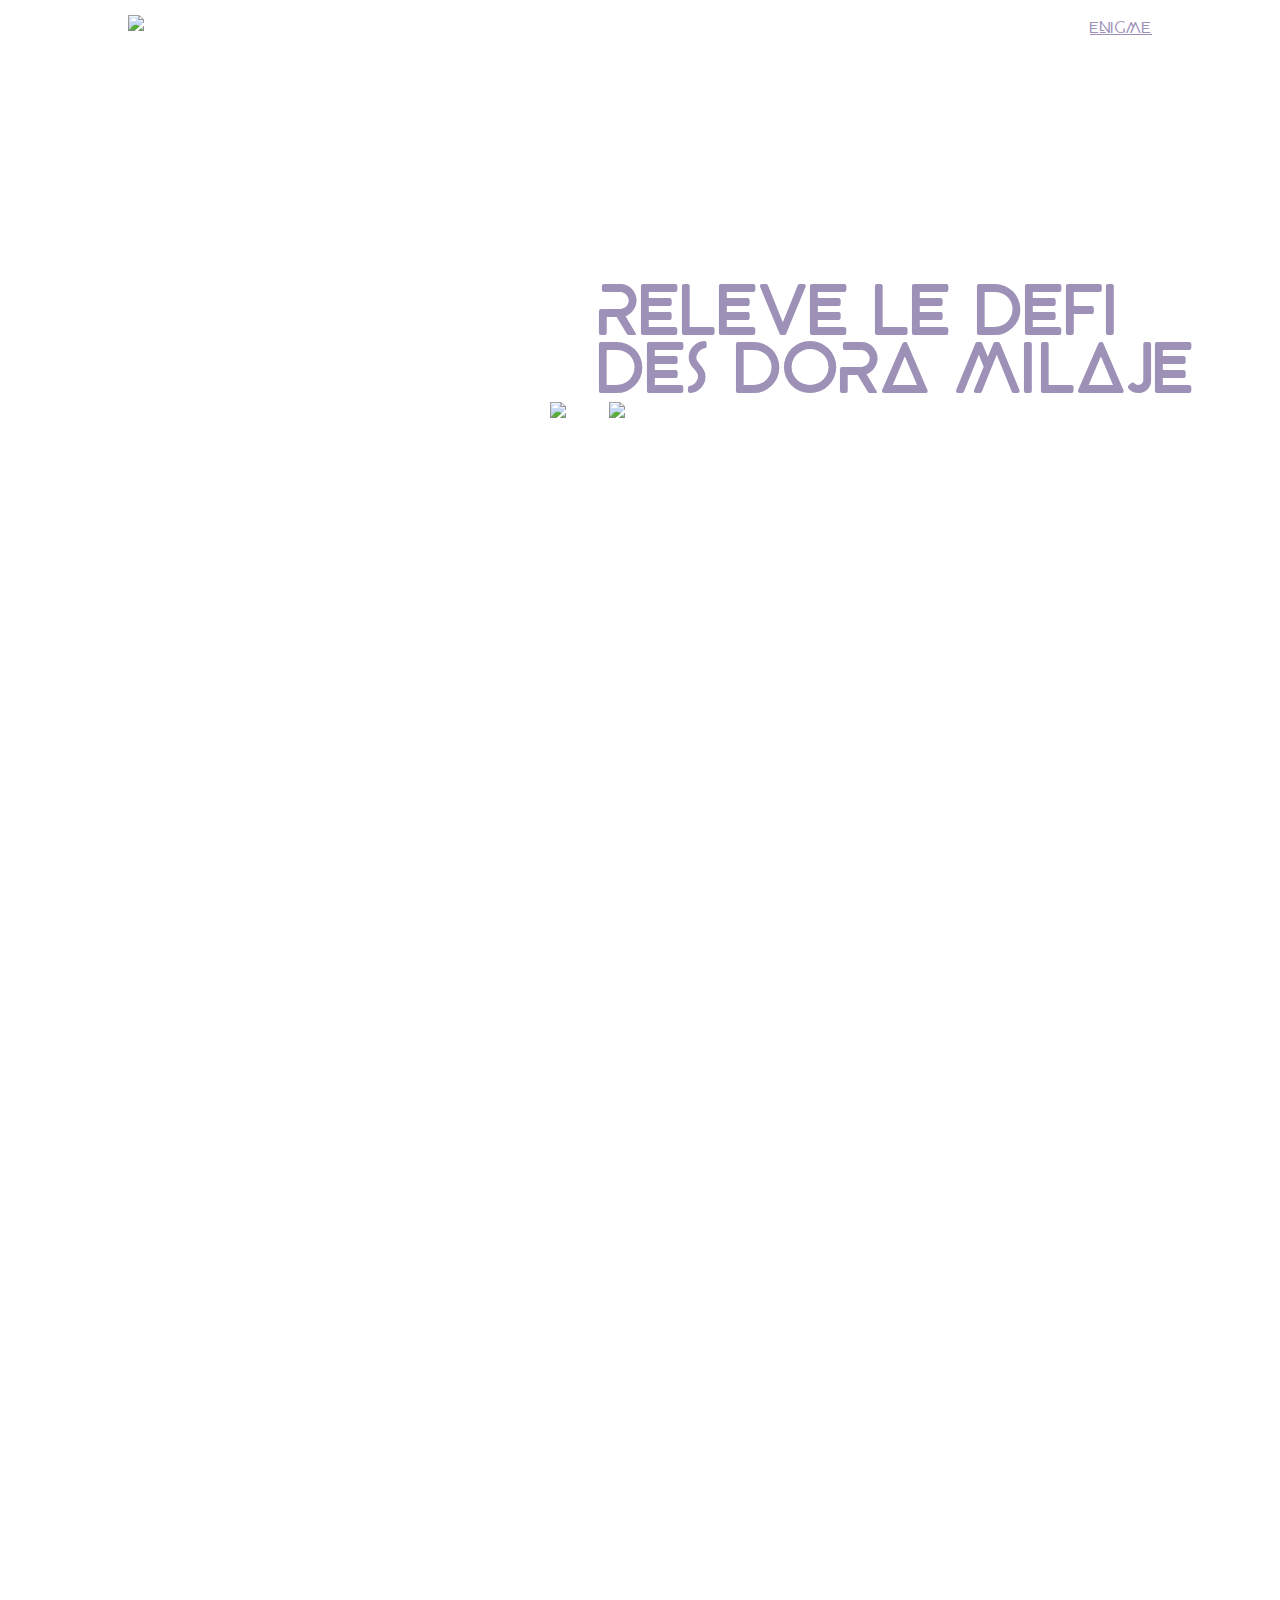
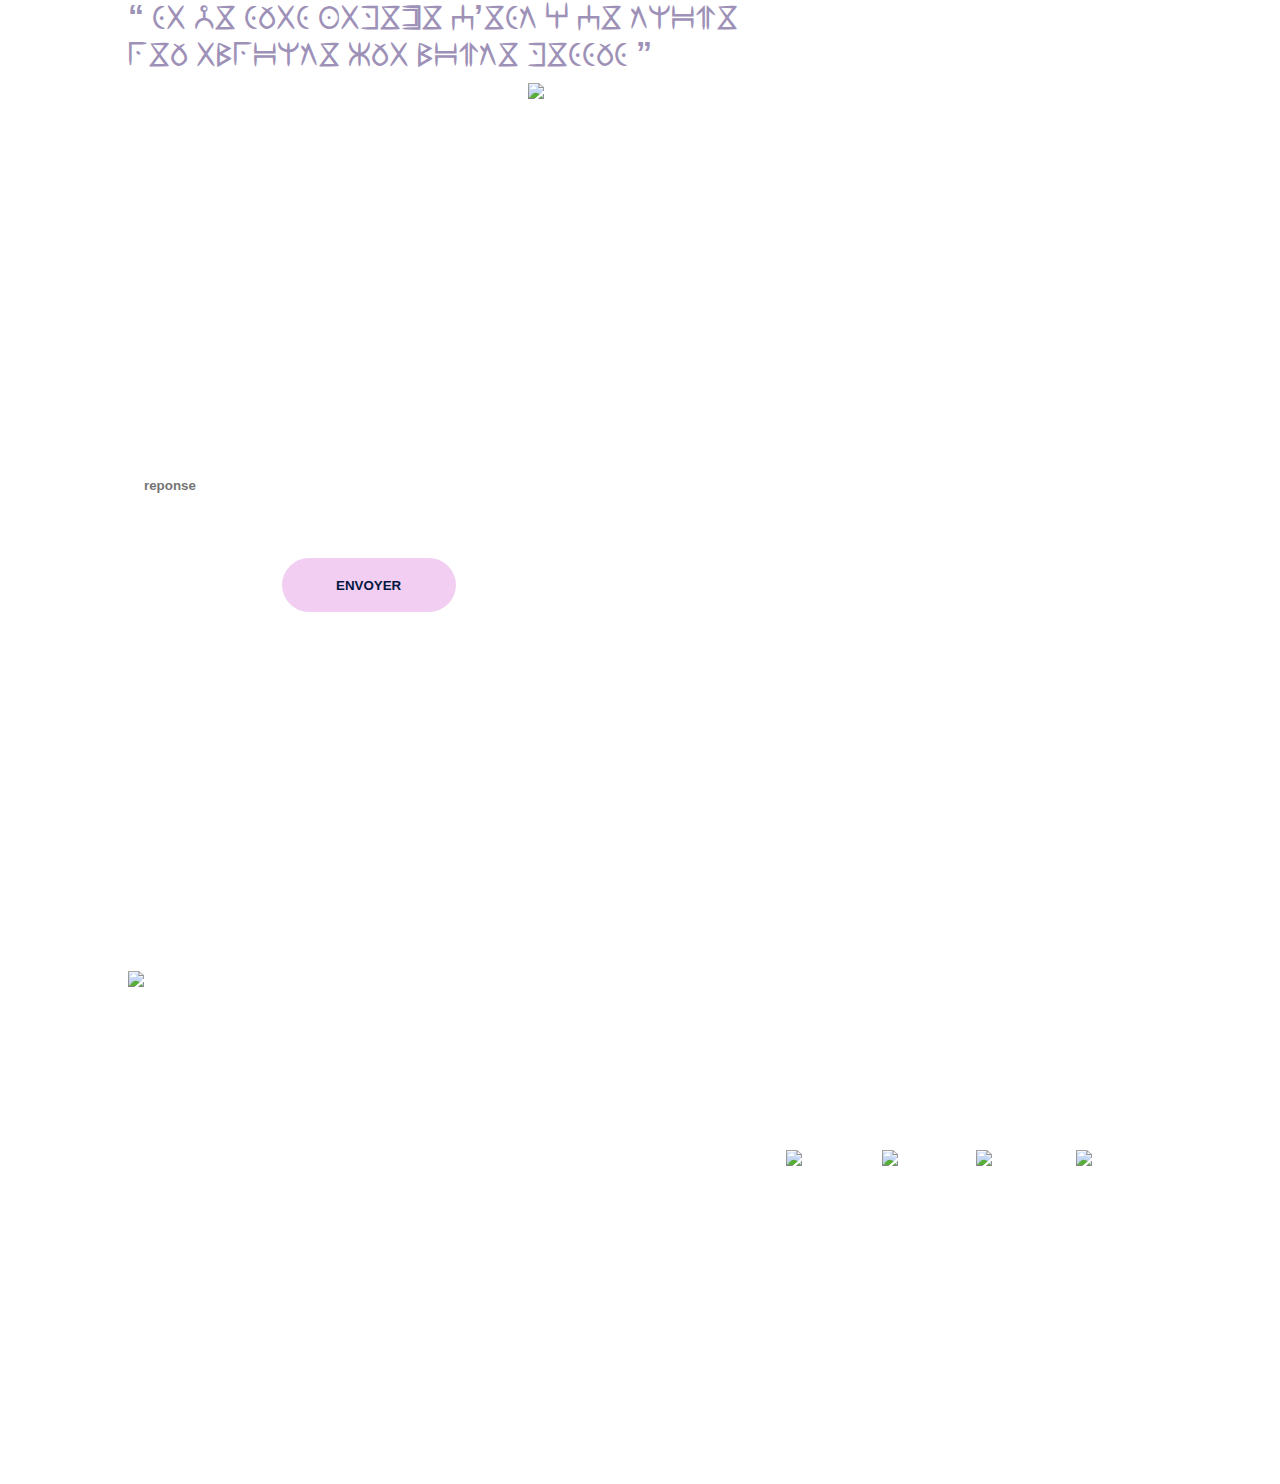
==== enigme.html @ 3e486a86 "ajout des files" ====
<!DOCTYPE html>
<html lang="fr">

<head>
    <meta charset="UTF-8">
    <meta http-equiv="X-UA-Compatible" content="IE=edge">
    <meta name="viewport" content="width=device-width, initial-scale=1.0">
    <title>Black Panther | Enigme</title>
    <link rel="stylesheet" href="./css/style.css">
</head>

<body>

    <!-- HEADER -->
    <header>
        <nav class="container">
            <img src="./Illustrations + Logo/All pages/footer2.png" alt="logo">
            <ul>
                <li><a href="index.html">ACCUEIL</a></li>
                <li><a href="wakanda.html">WAKANDA</a></li>
                <li><a style="text-decoration: underline; color: var(--purplegrey);" href="enigme.html">ENIGME</a></li>
            </ul>
        </nav>
    </header>

    <!-- MAIN -->
    <main>

        <!-- DORA -->
        <section id="dora">
            <div class="dora">
                <h1>RELEVE LE DEFI DES DORA MILAJE</h1>
                <div>
                    <p>Les Dora Milaje sont de farouches guerrières d’élite. Elles constituent la garde rapprochée du Roi en personne et ont de nombreuses occasions de lui sauver la vie. Leur Générale, Okoyé est également la dirigeante des forces armées
                        et des renseignements wakandais.<br/> Prouve ton talent d’espion et déchiffre cette réplique d’Okoyé écrite en Wakandais, et apprend par la même occasion la première valeur d’une Dora Milaje !
                    </p>
                    <span>
                        <img src="./Illustrations + Logo/Enigme/Pantherenigme2.png" alt="circle">
                    </span>
                    <span>
                        <img src="./Illustrations + Logo/Enigme/Pantherenigme3.png" alt="separator">
                    </span>
                </div>
            </div>
        </section>

        <!-- DEFI -->
        <section id="defi">
            <div class="container">
                <div class="defi">
                    <h2>“ SI JE SUIS FIDELE C’EST A CE TRONE PEU IMPORTE QUI MONTE DESSUS ”</h2>
                    <p>Voici la transicription de l’alphabet :</p>
                    <p>A = <span>A</span> ; B = <span>B</span> ; C = <span>C</span> ; D = <span>D</span> ; E = <span>E</span> ; F = <span>F</span> ; G = <span>G</span> ; H = <span>H</span> ; I = <span>I</span> ; J = <span>J</span> ;<br/> K = <span>K</span>;
                        L = <span>L</span> ; M = <span>M</span> ; N = <span>N</span> ; O = <span>O</span> ; P = <span>P</span> ; Q = <span>Q</span> ; R = <span>R</span> ; S = <span>S</span> ; T = <span>T</span> ;<br/> U = <span>U</span> ; W = <span>W</span>;
                        X = <span>X</span> ; Y = <span>Y</span> ; Z = <span>Z</span>
                    </p>
                    <div>
                        <form>
                            <p>Alors, as tu la réponse ?</p>
                            <p>
                                <input type="text" name="reponse" placeholder="reponse">
                            </p>
                            <p>
                                <input type="submit" name="envoyer" value="ENVOYER">
                            </p>
                        </form>
                    </div>
                    <div class="savais-tu">
                        <p>Le savais tu ?<br/><br/> Plusieurs sources s’entendent pour dire que la lettre la plus utilisée en français est la lettre E. En pourcentage de fréquence, la lettre est utilisée à 14% dans une phrase. Et si tu regardais quel symbole
                            revient le plus souvent ?</p>
                        <span>
                            <img src="./Illustrations + Logo/Enigme/Pantherenigme2.png" alt="circle">
                        </span>
                    </div>
                </div>
            </div>
        </section>
    </main>

    <!-- FOOTER -->
    <footer>
        <div class="foot">
            <div class="logo-foot">
                <a href="index.html">
                    <img src="./Illustrations + Logo/All pages/footer1.png" alt="cercle">
                    <img src="./Illustrations + Logo/All pages/footer2.png" alt="logo">
                </a>
            </div>
            <div class="nav-foot">
                <h3>PAGES</h3>
                <ul>
                    <li><a href="">A propos</a></li>
                    <li><a href="wakanda.html">Wakanda</a></li>
                </ul>
            </div>
            <div class="social">
                <h3>RETROUVEZ NOUS</h3>
                <div>
                    <a href="http://www.marvel-cineverse.fr/pages/mcu/encyclopedie/personnages/black-panther.html"><img src="./Illustrations + Logo/All pages/footer3.png" alt="logofb"></a>
                    <a href="http://www.marvel-cineverse.fr/pages/mcu/encyclopedie/personnages/black-panther.html"><img src="./Illustrations + Logo/All pages/footer4.png" alt="logoig"></a>
                    <a href="http://www.marvel-cineverse.fr/pages/mcu/encyclopedie/personnages/black-panther.html"><img src="./Illustrations + Logo/All pages/footer5.png" alt="logotw"></a>
                    <a href="http://www.marvel-cineverse.fr/pages/mcu/encyclopedie/personnages/black-panther.html"><img src="./Illustrations + Logo/All pages/footer6.png" alt="logotk"></a>
                </div>
            </div>
        </div>
        <div class="copy">
            <p>2022 Tous droits réservés </p>
            <ul>
                <li><a>Politique de confidentialité</a></li>
                <li><a>Conditions d’utilisation</a></li>
            </ul>
        </div>
    </footer>

</body>

</html>
---- css/style.css ----
/* ************* Mise en forme generale ************************ */


/* reinitialisations de marges et fade in des elements*/

* {
    margin: 0px;
    padding: 0px;
    box-sizing: border-box;
    animation-name: fade-in;
    animation-duration: 3s;
}


/* declaration des variables de couleurs */

:root {
    --white: #ffffff;
    --purplelight: #f2cff2;
    --purplegrey: #9e91b7;
    --purple: #df99f2;
    --violet: #3d2da6;
    --blue: #07338c;
    --bluedark: #021740;
}


/* mise en place des polices */

@font-face {
    font-family: "Wakanda";
    src: url("../Polices/WakandaForever-Regular.ttf");
}

@font-face {
    font-family: "Cantarell";
    src: url("../Polices/cantarell-regular_[fr.allfont.net].ttf");
}

@font-face {
    font-family: "Beyno";
    src: url("../Polices/BEYNO.ttf");
}

@font-face {
    font-family: "Panthera";
    src: url("../Polices/panthera.otf");
}


/* mise en place du fade in */

@keyframes fade-in {
    0% {
        opacity: 0%;
        transform: translateX(-100px);
    }
    100% {
        opacity: 100%;
        transform: translateX(0px);
    }
}


/* mise en forme du body */

body {
    background-image: url("../Illustrations + Logo/All Pages/arrière_plan.png");
    background-size: cover;
    background-repeat: no-repeat;
    overflow-x: hidden;
    color: var(--white);
    font-family: "Cantarell", sans-serif, serif;
    font-size: 16px;
    font-weight: normal;
    width: 100%;
}

.container {
    width: 80%;
    margin: auto;
}


/* mise en forme du header */

nav {
    display: flex;
    align-items: center;
    justify-content: space-between;
    padding: 15px 0px;
}

nav ul {
    display: flex;
    list-style-type: none;
}

nav ul li {
    padding-left: 30px;
}

nav ul li a {
    text-decoration: none;
    color: var(--white);
    font-family: "Beyno", sans-serif, serif;
    padding: 10px 0px;
}

nav ul li a:hover {
    text-decoration: underline;
    color: var(--white);
}

nav img:hover {
    background-color: var(--purplegrey);
}


/* mise en forme de h1 et h2 */

h1 {
    font-family: "Panthera", sans-serif, serif;
    font-size: 68px;
    color: var(--purplegrey);
}

h2 {
    font-family: "Beyno", sans-serif, serif;
    font-size: 32px;
    padding-top: 15px;
    color: var(--purplegrey);
}


/* style des sections */

section {
    padding: 30px 0px;
}

p {
    margin-top: 15px;
    text-align: justify;
}

a {
    color: var(--white);
}


/* style du footer */

footer {
    background-image: url("../Illustrations + Logo/All pages/back_footer.png");
    background-size: cover;
    background-repeat: no-repeat;
    height: 692px;
}

footer h3 {
    font-size: 22px;
    letter-spacing: 6px;
    margin: 15px;
}

.foot {
    display: flex;
    justify-content: space-between;
    width: 80%;
    margin: auto;
    padding-top: 10%;
}

.logo-foot {
    padding-top: 5%;
}

.logo-foot a:hover img {
    transform: scale(1.1);
}

.logo-foot img[alt="logo"] {
    position: relative;
    top: -200px;
    left: -250px;
}

.nav-foot,
.social {
    margin-top: 15%;
}

.nav-foot ul li {
    list-style-type: none;
    padding-top: 15px;
}

.nav-foot ul li a {
    text-decoration: none;
}

.nav-foot ul li a:hover {
    text-decoration: underline;
}

.social img {
    margin: 15px;
}

.social img:hover {
    transform: scale(1.1);
}

.copy {
    position: relative;
    left: 700px;
    top: -100px;
    font-size: 10px;
}

.copy * {
    display: inline;
    margin: 5px;
}


/* ***************** Mise en forme de la page accueil ************************* */


/* design des icon social fixe */

.fixed {
    display: flex;
    position: fixed;
    top: 0%;
    left: 3%;
}

.fixed div {
    display: block;
    margin: 0px 15px;
}

.fixed img {
    display: block;
    margin: 15px -10px;
}

.fixed img:hover {
    background-color: var(--white);
}

.file1 {
    border-left: 5px solid var(--purplegrey);
    height: 400px;
    display: inline-block;
}

.file2 {
    border-left: 5px solid var(--purplegrey);
    height: 250px;
    display: inline-block;
}


/* design de la section intro */

#intro {
    background-image: url("../Illustrations + Logo/Accueil/Pantherhome1..png");
    background-repeat: no-repeat;
    background-size: cover;
    background-position: 300px;
    height: 875px;
}

.intro {
    width: 40%;
    position: relative;
    left: 150px;
    top: 200px;
}


/* design de la section figure */

#figure {
    height: 450px;
}

.figure {
    width: 90%;
    position: relative;
    left: 10%;
    background-color: var(--bluedark);
    height: 341px;
    display: flex;
    align-items: center;
    justify-content: space-between;
}

.figure img {
    margin-left: 15px;
}

.figure h2 {
    font-size: 22px;
    margin: 15px;
}

.figure p {
    font-size: 10px;
    margin: 15px;
}


/* mise en forme la section story */

.story {
    display: flex;
    justify-content: space-between;
}

.container-story div {
    margin: 15px;
}


/* design de la carte */

.card {
    background-color: var(--white);
    color: var(--bluedark);
    text-align: center;
    border-radius: 25px;
    padding: 50% 5% 25% 5%;
    position: relative;
    top: -250px;
}

.card p {
    width: 80%;
    margin: 15px auto;
}

.card button {
    background-color: var(--violet);
    color: var(--white);
    margin: 5px;
    padding: 15px;
    border-radius: 15px;
}

.card span {
    font-weight: bold;
}

img[alt="t'challa"],
img[alt="black"] {
    position: relative;
    top: 15px;
    left: 75px;
    z-index: 10;
}


/* design de la section contact */

#contact {
    background-image: url("../Illustrations + Logo/Accueil/Pantherhome7.png");
    background-size: cover;
    background-repeat: no-repeat;
    height: 1000px;
}

.contact {
    display: flex;
    justify-content: center;
    align-items: center;
}

.form {
    background: linear-gradient( rgba(255, 255, 255, 100%) 15%, rgba(255, 255, 255, 10%));
    color: var(--bluedark);
    border-radius: 150px;
    margin-top: 20%;
    padding: 3% 10%;
    text-align: center;
}

.form h3 {
    font-size: 22px;
}

.form p {
    text-align: center;
}

.form input {
    width: 520px;
    height: 56px;
    border-radius: 38px;
    background: none;
    color: var(--bluedark);
    border: 1px solid var(--bluedark);
    padding: 15px;
    font-weight: bold;
}

.form textarea {
    width: 520px;
    border-radius: 38px;
    background: none;
    border: 1px solid var(--bluedark);
    padding: 15px;
    font-weight: bold;
}

.form input[type="submit"] {
    width: 174px;
    height: 54px;
    border: none;
    background: var(--white);
}

.form input[type="submit"]:hover {
    box-shadow: 0px 0px 20px var(--bluedark);
}


/* *************** Mise en forme de la page Wakanda ************************ */


/* design de la section forever */

#forever {
    background-image: url("../Illustrations + Logo/Wakanda/Pantherwakanda1.png");
    background-repeat: no-repeat;
    background-size: cover;
    position: relative;
    top: -30px;
    right: -50px;
    height: 105vh;
}

.forever {
    width: 40%;
    position: relative;
    left: 150px;
    top: 200px;
}

.forever h1 {
    font-family: "Beyno", sans-serif, serif;
}

.forever h2 {
    font-family: "Wakanda", sans-serif, serif;
    font-size: 43px;
}


/* design de la section story wakanda */

#story-wakanda {
    background-image: url("../Illustrations + Logo/Wakanda/Pantherwakanda2.png");
    background-repeat: no-repeat;
    background-size: auto;
    background-position: -100px -200px;
    margin-top: 0px;
}


/* *************** Mise en forme de la page Enigme ************************ */


/* design de la section dora */

#dora {
    background-image: url("../Illustrations + Logo/Enigme/Pantherenigme1.png");
    background-repeat: no-repeat;
    background-size: cover;
    position: relative;
    top: -250px;
    left: -250px;
    height: 170vh;
}

.dora {
    width: 50%;
    position: relative;
    left: 850px;
    top: 450px;
}

.dora h1 {
    font-family: "Beyno", sans-serif, serif;
}

.dora p {
    position: relative;
    top: 150px;
    left: 50px;
    width: 100%;
}

.dora img {
    position: relative;
    top: -150px;
    left: -50px;
}


/* design de la section defi */

#defi {
    padding-top: 0px;
    margin-top: 0px;
}

.defi {
    position: relative;
}

.defi h2,
.defi span {
    font-family: "Wakanda", sans-serif, serif;
    width: 60%;
}

.defi form {
    padding-top: 100px;
    padding-bottom: 50px;
    margin-bottom: 100px;
}

.defi p {
    padding-top: 15px;
}

.defi img {
    position: absolute;
    top: -100px;
    left: -50px;
}

.defi form {
    padding-top: 150px;
}

.defi input {
    width: 520px;
    height: 56px;
    border-radius: 38px;
    background: none;
    color: var(--white);
    border: 1px solid var(--white);
    padding: 15px;
    font-weight: bold;
}

.defi input[type="submit"] {
    width: 174px;
    height: 54px;
    border: none;
    background: var(--purplelight);
    color: var(--bluedark);
    position: relative;
    left: 15%;
    margin-top: 15px;
}

.defi input[type="submit"]:hover {
    box-shadow: 0px 0px 20px var(--purplelight);
}

.savais-tu {
    position: absolute;
    top: 200px;
    left: 450px;
}

.savais-tu p {
    text-align: center;
}
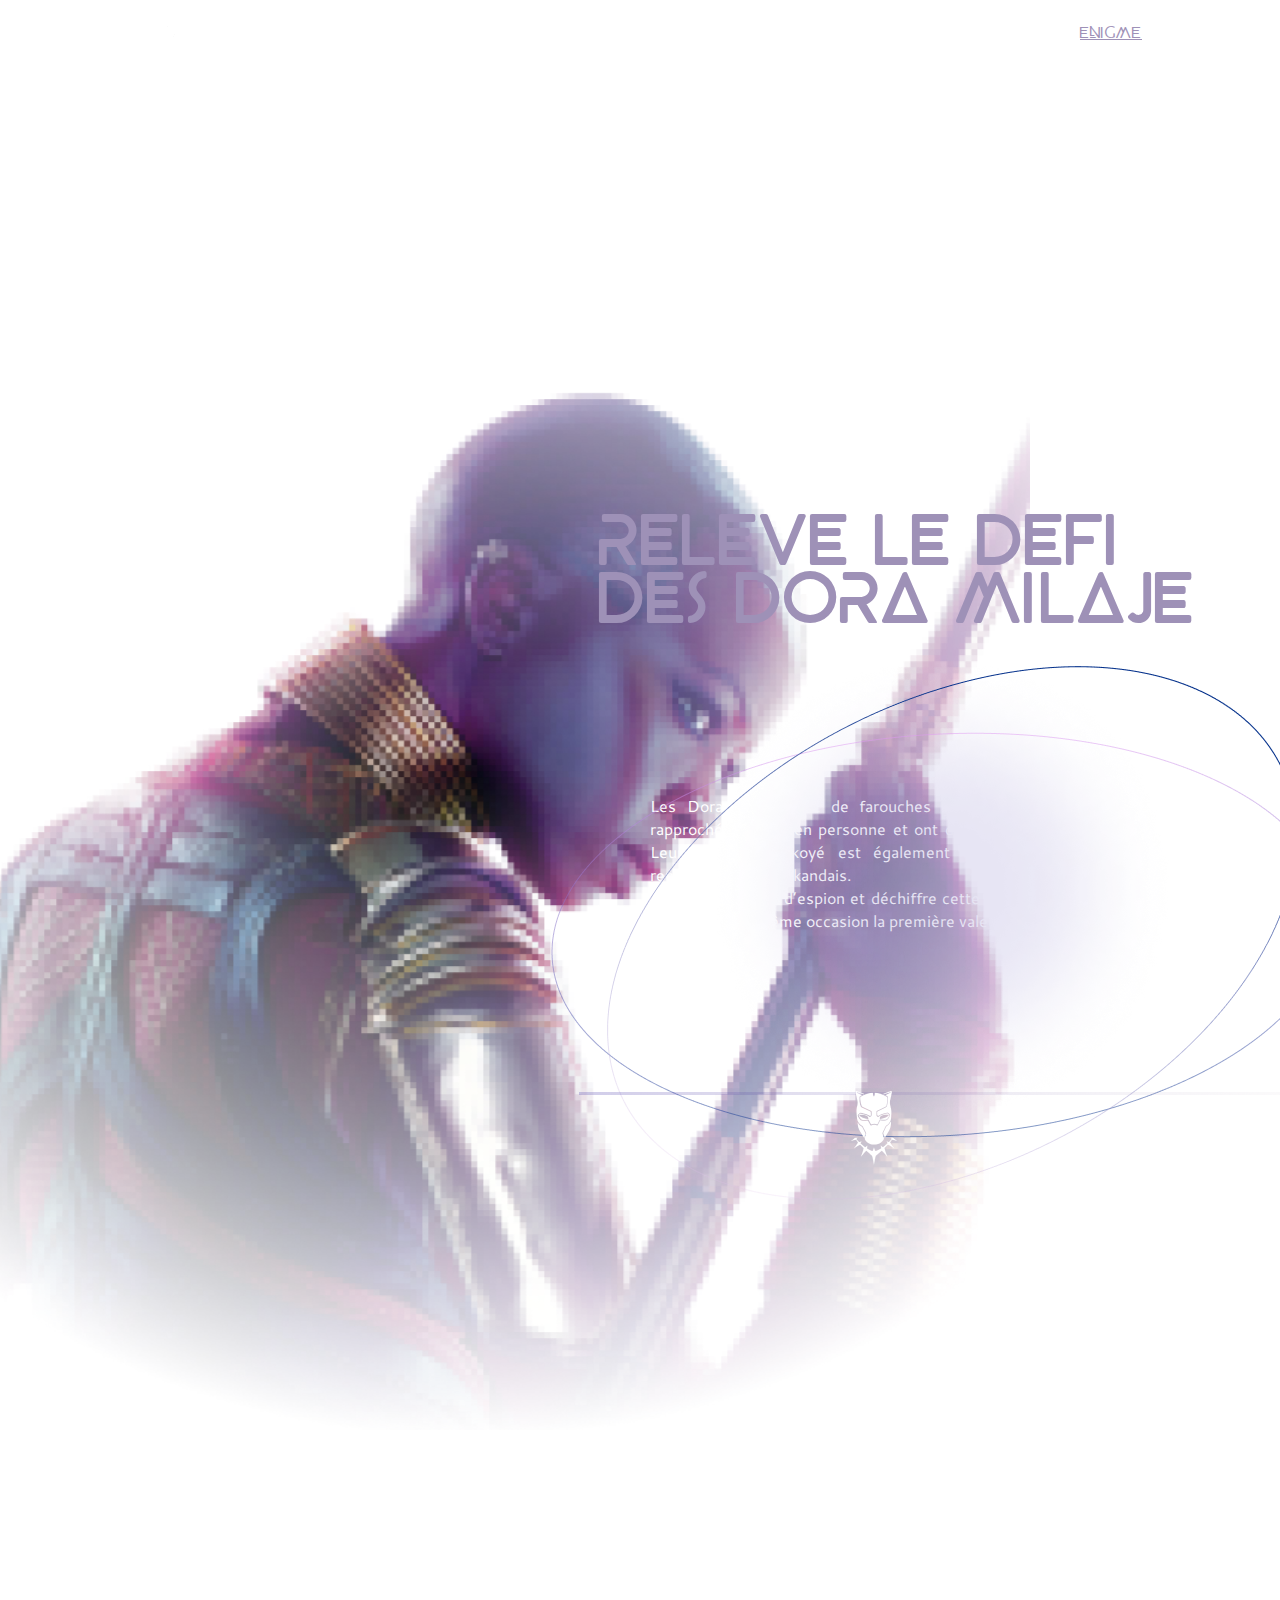
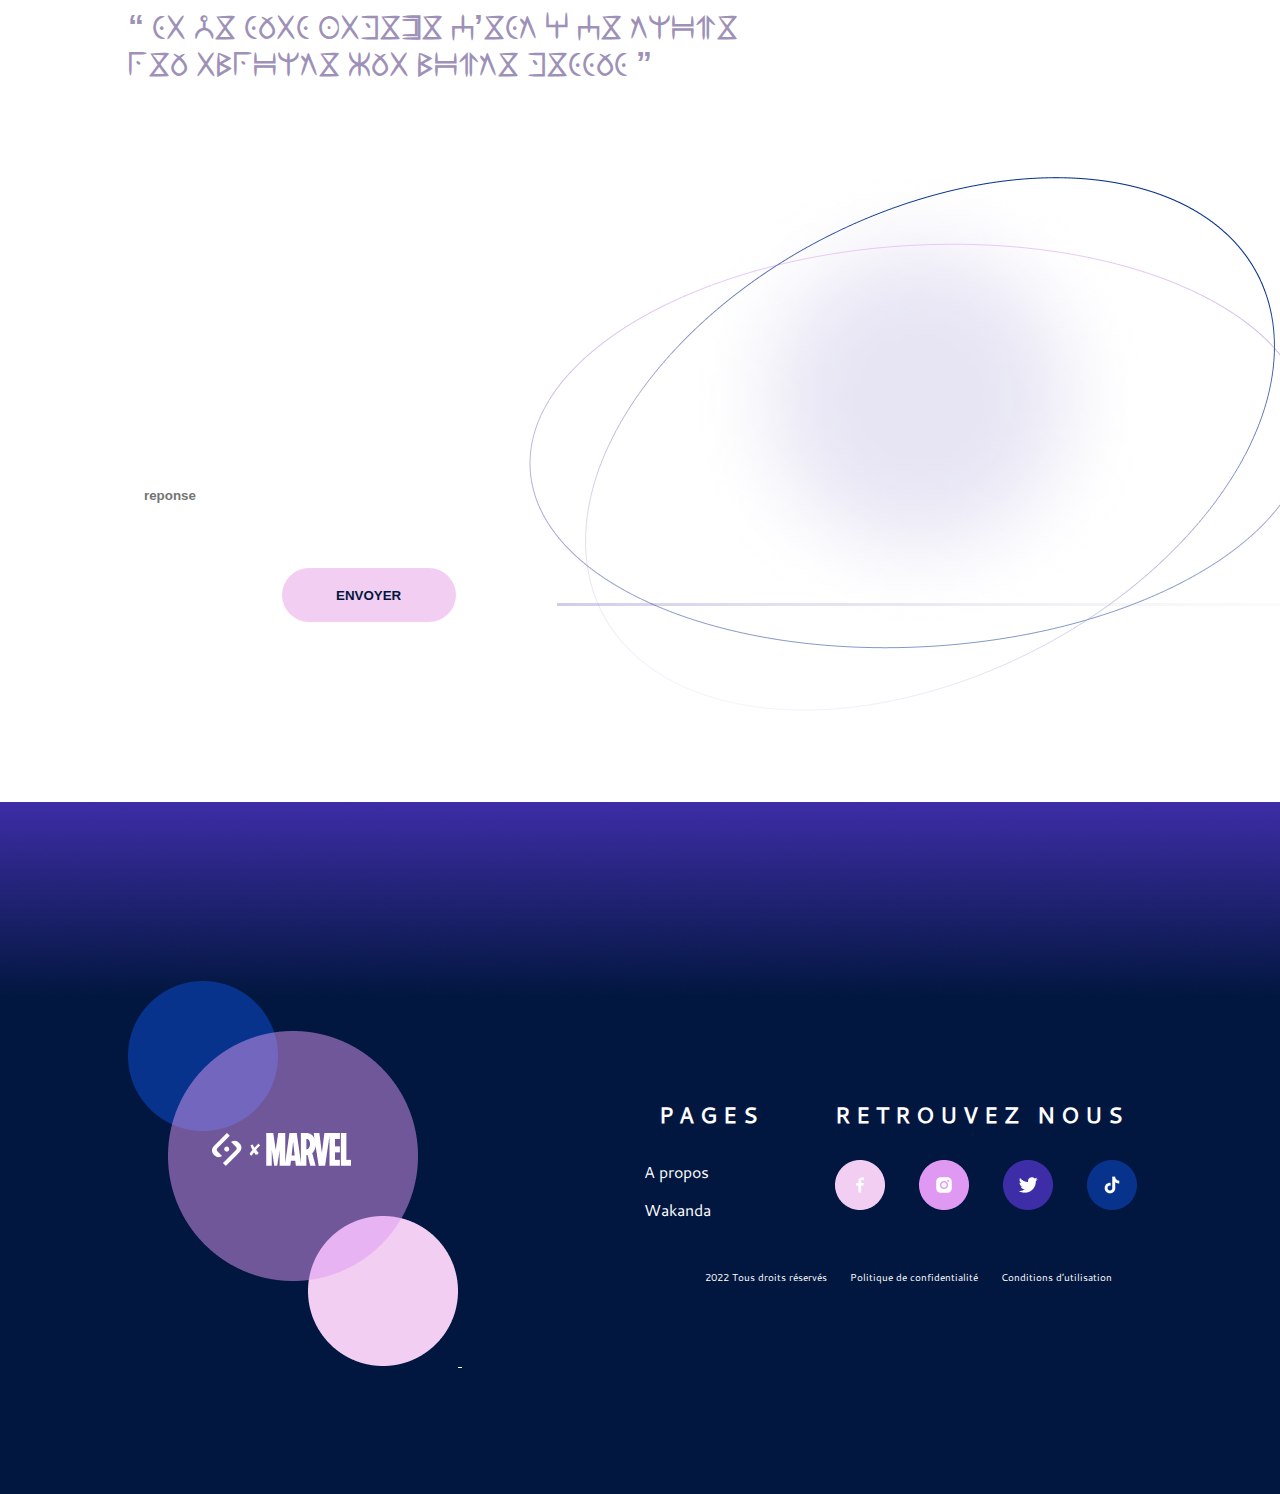
==== commit e5ceba7f: "ajout des files script" ====
--- a/enigme.html
+++ b/enigme.html
@@ -14,7 +14,7 @@
     <!-- HEADER -->
     <header>
         <nav class="container">
-            <img src="./Illustrations + Logo/All pages/footer2.png" alt="logo">
+            <img src="./Illustrations + Logo/icon_SaynaXMarvel.png" alt="logo">
             <ul>
                 <li><a href="index.html">ACCUEIL</a></li>
                 <li><a href="wakanda.html">WAKANDA</a></li>
@@ -35,10 +35,10 @@
                         et des renseignements wakandais.<br/> Prouve ton talent d’espion et déchiffre cette réplique d’Okoyé écrite en Wakandais, et apprend par la même occasion la première valeur d’une Dora Milaje !
                     </p>
                     <span>
-                        <img src="./Illustrations + Logo/Enigme/Pantherenigme2.png" alt="circle">
+                        <img src="./Illustrations + Logo/3_Page_Enigme/Pantherenigme2.png" alt="circle">
                     </span>
                     <span>
-                        <img src="./Illustrations + Logo/Enigme/Pantherenigme3.png" alt="separator">
+                        <img src="./Illustrations + Logo/3_Page_Enigme/Pantherenigme3.png" alt="separator">
                     </span>
                 </div>
             </div>
@@ -69,7 +69,7 @@
                         <p>Le savais tu ?<br/><br/> Plusieurs sources s’entendent pour dire que la lettre la plus utilisée en français est la lettre E. En pourcentage de fréquence, la lettre est utilisée à 14% dans une phrase. Et si tu regardais quel symbole
                             revient le plus souvent ?</p>
                         <span>
-                            <img src="./Illustrations + Logo/Enigme/Pantherenigme2.png" alt="circle">
+                            <img src="./Illustrations + Logo/3_Page_Enigme/Pantherenigme2.png" alt="circle">
                         </span>
                     </div>
                 </div>
@@ -82,8 +82,8 @@
         <div class="foot">
             <div class="logo-foot">
                 <a href="index.html">
-                    <img src="./Illustrations + Logo/All pages/footer1.png" alt="cercle">
-                    <img src="./Illustrations + Logo/All pages/footer2.png" alt="logo">
+                    <img src="./Illustrations + Logo/Group 2052.png" alt="cercle">
+                    <img src="./Illustrations + Logo/icon_SaynaXMarvel.png" alt="logo">
                 </a>
             </div>
             <div class="nav-foot">
@@ -96,10 +96,10 @@
             <div class="social">
                 <h3>RETROUVEZ NOUS</h3>
                 <div>
-                    <a href="http://www.marvel-cineverse.fr/pages/mcu/encyclopedie/personnages/black-panther.html"><img src="./Illustrations + Logo/All pages/footer3.png" alt="logofb"></a>
-                    <a href="http://www.marvel-cineverse.fr/pages/mcu/encyclopedie/personnages/black-panther.html"><img src="./Illustrations + Logo/All pages/footer4.png" alt="logoig"></a>
-                    <a href="http://www.marvel-cineverse.fr/pages/mcu/encyclopedie/personnages/black-panther.html"><img src="./Illustrations + Logo/All pages/footer5.png" alt="logotw"></a>
-                    <a href="http://www.marvel-cineverse.fr/pages/mcu/encyclopedie/personnages/black-panther.html"><img src="./Illustrations + Logo/All pages/footer6.png" alt="logotk"></a>
+                    <a href="http://www.marvel-cineverse.fr/pages/mcu/encyclopedie/personnages/black-panther.html"><img src="./Illustrations + Logo/icon_facebook_footer.png" alt="logofb"></a>
+                    <a href="http://www.marvel-cineverse.fr/pages/mcu/encyclopedie/personnages/black-panther.html"><img src="./Illustrations + Logo/icon_instagram_footer.png" alt="logoig"></a>
+                    <a href="http://www.marvel-cineverse.fr/pages/mcu/encyclopedie/personnages/black-panther.html"><img src="./Illustrations + Logo/icon_twitter_footer.png" alt="logotw"></a>
+                    <a href="http://www.marvel-cineverse.fr/pages/mcu/encyclopedie/personnages/black-panther.html"><img src="./Illustrations + Logo/icon_ti_tok_footer.png" alt="logotk"></a>
                 </div>
             </div>
         </div>
--- a/css/style.css
+++ b/css/style.css
@@ -65,7 +65,7 @@
 /* mise en forme du body */
 
 body {
-    background-image: url("../Illustrations + Logo/All Pages/arrière_plan.png");
+    background-image: url("../Illustrations + Logo/arrière_plan.png");
     background-size: cover;
     background-repeat: no-repeat;
     overflow-x: hidden;
@@ -104,7 +104,7 @@
     text-decoration: none;
     color: var(--white);
     font-family: "Beyno", sans-serif, serif;
-    padding: 10px 0px;
+    padding: 20px 10px;
 }
 
 nav ul li a:hover {
@@ -152,7 +152,7 @@
 /* style du footer */
 
 footer {
-    background-image: url("../Illustrations + Logo/All pages/back_footer.png");
+    background-image: url("../Illustrations + Logo/back_footer.png");
     background-size: cover;
     background-repeat: no-repeat;
     height: 692px;
@@ -251,13 +251,13 @@
     background-color: var(--white);
 }
 
-.file1 {
+.line1 {
     border-left: 5px solid var(--purplegrey);
     height: 400px;
     display: inline-block;
 }
 
-.file2 {
+.line2 {
     border-left: 5px solid var(--purplegrey);
     height: 250px;
     display: inline-block;
@@ -267,7 +267,7 @@
 /* design de la section intro */
 
 #intro {
-    background-image: url("../Illustrations + Logo/Accueil/Pantherhome1..png");
+    background-image: url("../Illustrations + Logo/1_Landing_page/Pantherhome1..png");
     background-repeat: no-repeat;
     background-size: cover;
     background-position: 300px;
@@ -367,7 +367,7 @@
 /* design de la section contact */
 
 #contact {
-    background-image: url("../Illustrations + Logo/Accueil/Pantherhome7.png");
+    background-image: url("../Illustrations + Logo/1_Landing_page/Pantherhome4.png");
     background-size: cover;
     background-repeat: no-repeat;
     height: 1000px;
@@ -434,7 +434,7 @@
 /* design de la section forever */
 
 #forever {
-    background-image: url("../Illustrations + Logo/Wakanda/Pantherwakanda1.png");
+    background-image: url("../Illustrations + Logo/2_Wakanda_page/Pantherwakanda1.png");
     background-repeat: no-repeat;
     background-size: cover;
     position: relative;
@@ -463,7 +463,7 @@
 /* design de la section story wakanda */
 
 #story-wakanda {
-    background-image: url("../Illustrations + Logo/Wakanda/Pantherwakanda2.png");
+    background-image: url("../Illustrations + Logo/2_Wakanda_page/Pantherwakanda2.png");
     background-repeat: no-repeat;
     background-size: auto;
     background-position: -100px -200px;
@@ -477,11 +477,11 @@
 /* design de la section dora */
 
 #dora {
-    background-image: url("../Illustrations + Logo/Enigme/Pantherenigme1.png");
+    background-image: url("../Illustrations + Logo/3_Page_Enigme/Pantherenigme1.png");
     background-repeat: no-repeat;
     background-size: cover;
     position: relative;
-    top: -250px;
+    top: -30px;
     left: -250px;
     height: 170vh;
 }
@@ -504,10 +504,16 @@
     width: 100%;
 }
 
-.dora img {
-    position: relative;
-    top: -150px;
+.dora img[alt="circle"] {
+    position: relative;
+    top: -200px;
     left: -50px;
+}
+
+.dora img[alt="separator"] {
+    position: relative;
+    top: -400px;
+    left: 250px;
 }
 
 
